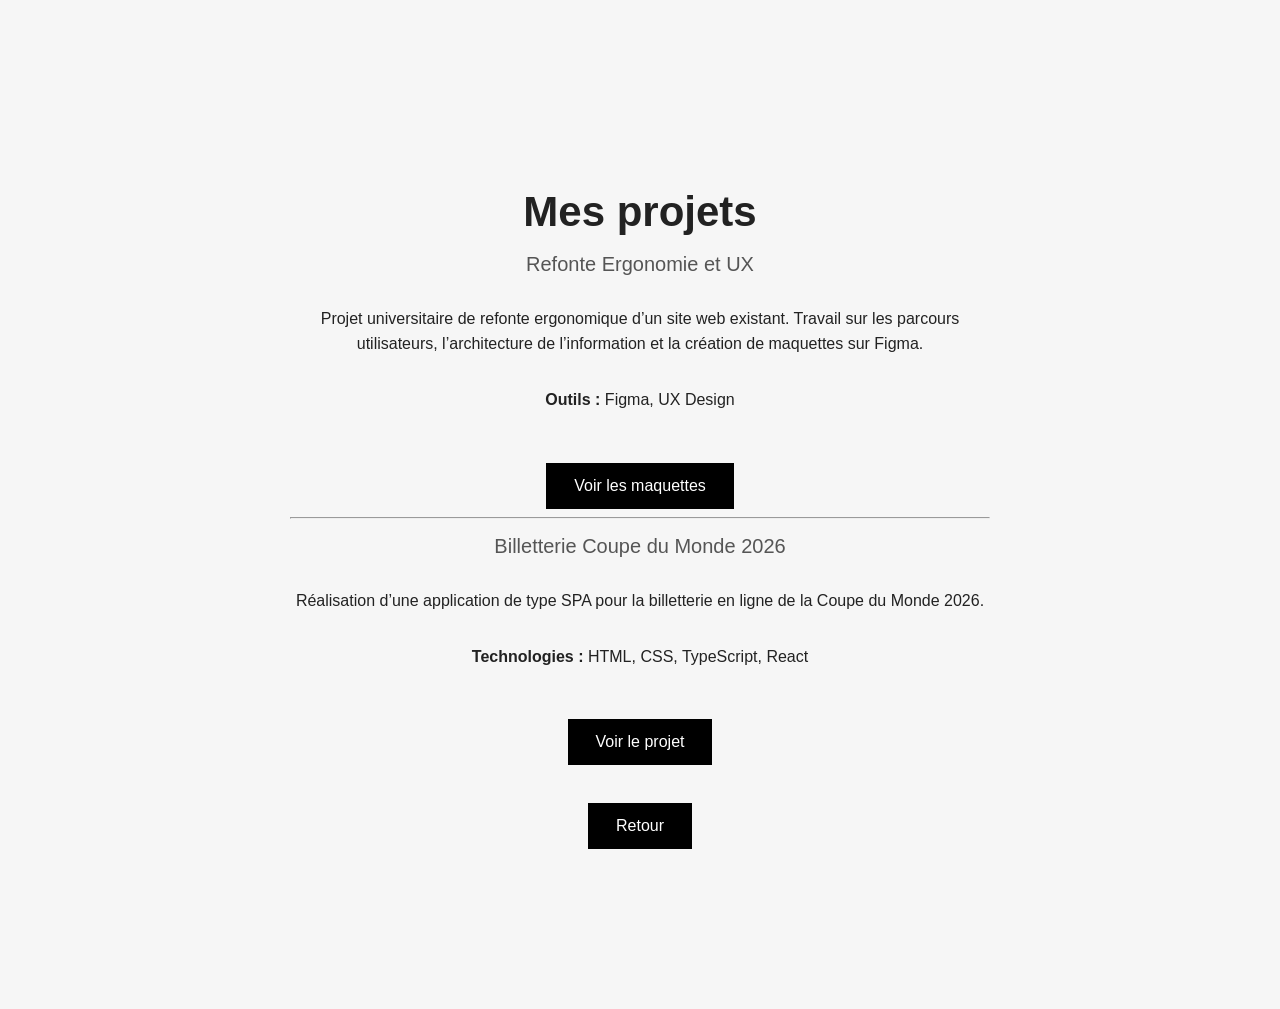
==== projets.html @ 341418d4 "Add files via upload" ====
<!DOCTYPE html>
<html lang="fr">
<head>
    <meta charset="UTF-8">
    <title>Mes projets</title>
    <link rel="stylesheet" href="style.css">
</head>
<body>

<div class="container">
    <h1>Mes projets</h1>

    <div class="project">
        <h2>Refonte Ergonomie et UX</h2>
        <p>
            Projet universitaire de refonte ergonomique d’un site web existant.
            Travail sur les parcours utilisateurs, l’architecture de l’information
            et la création de maquettes sur Figma.
        </p>
        <p><strong>Outils :</strong> Figma, UX Design</p>
        <a href="#" class="btn">Voir les maquettes</a>
    </div>

    <hr>

    <div class="project">
        <h2>Billetterie Coupe du Monde 2026</h2>
        <p>
            Réalisation d’une application de type SPA pour la billetterie en ligne de la Coupe du Monde 2026.
        </p>
        <p><strong>Technologies :</strong> HTML, CSS, TypeScript, React</p>
        <a href="#" class="btn">Voir le projet</a>
    </div>

    <br>
    <a href="index.html" class="btn">Retour</a>
</div>

</body>
</html>
---- style.css ----
body {
    margin: 0;
    font-family: Arial, sans-serif;
    background: #f6f6f6;
    color: #222;
}

.container {
    max-width: 700px;
    margin: 120px auto;
    text-align: center;
    padding: 40px;
}

h1 {
    font-size: 42px;
    margin-bottom: 10px;
}

h2 {
    font-size: 20px;
    font-weight: normal;
    color: #555;
}

p {
    font-size: 16px;
    line-height: 1.6;
    margin: 30px 0;
}

.btn {
    display: inline-block;
    padding: 14px 28px;
    background: #000;
    color: #fff;
    text-decoration: none;
    margin-top: 20px;
}
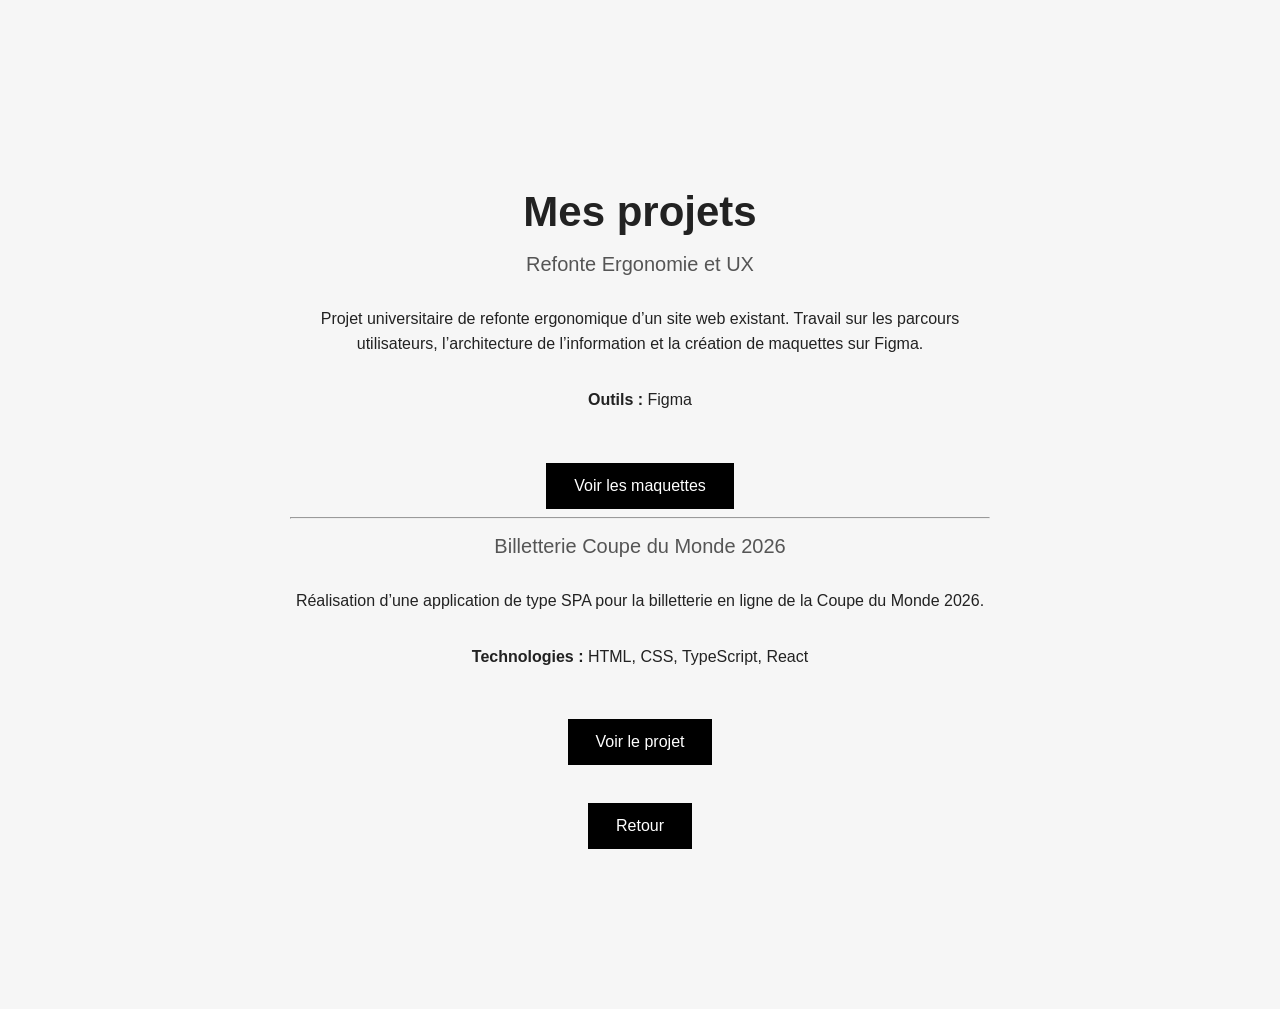
==== commit b3b08e1c: "modif portfolio" ====
--- a/projets.html
+++ b/projets.html
@@ -17,8 +17,8 @@
             Travail sur les parcours utilisateurs, l’architecture de l’information
             et la création de maquettes sur Figma.
         </p>
-        <p><strong>Outils :</strong> Figma, UX Design</p>
-        <a href="#" class="btn">Voir les maquettes</a>
+        <p><strong>Outils :</strong> Figma</p>
+        <a href="https://www.figma.com/design/QQWO3oyAgPJDv1Ffplrzjq/projet-ergoUX?node-id=0-1&t=b0RjgDzmVExmMS1b-1" class="btn">Voir les maquettes</a>
     </div>
 
     <hr>
@@ -29,8 +29,7 @@
             Réalisation d’une application de type SPA pour la billetterie en ligne de la Coupe du Monde 2026.
         </p>
         <p><strong>Technologies :</strong> HTML, CSS, TypeScript, React</p>
-        <a href="#" class="btn">Voir le projet</a>
-    </div>
+        <a href="https://github.com/leoodf/worldcup2026" class="btn">Voir le projet</a></div>
 
     <br>
     <a href="index.html" class="btn">Retour</a>
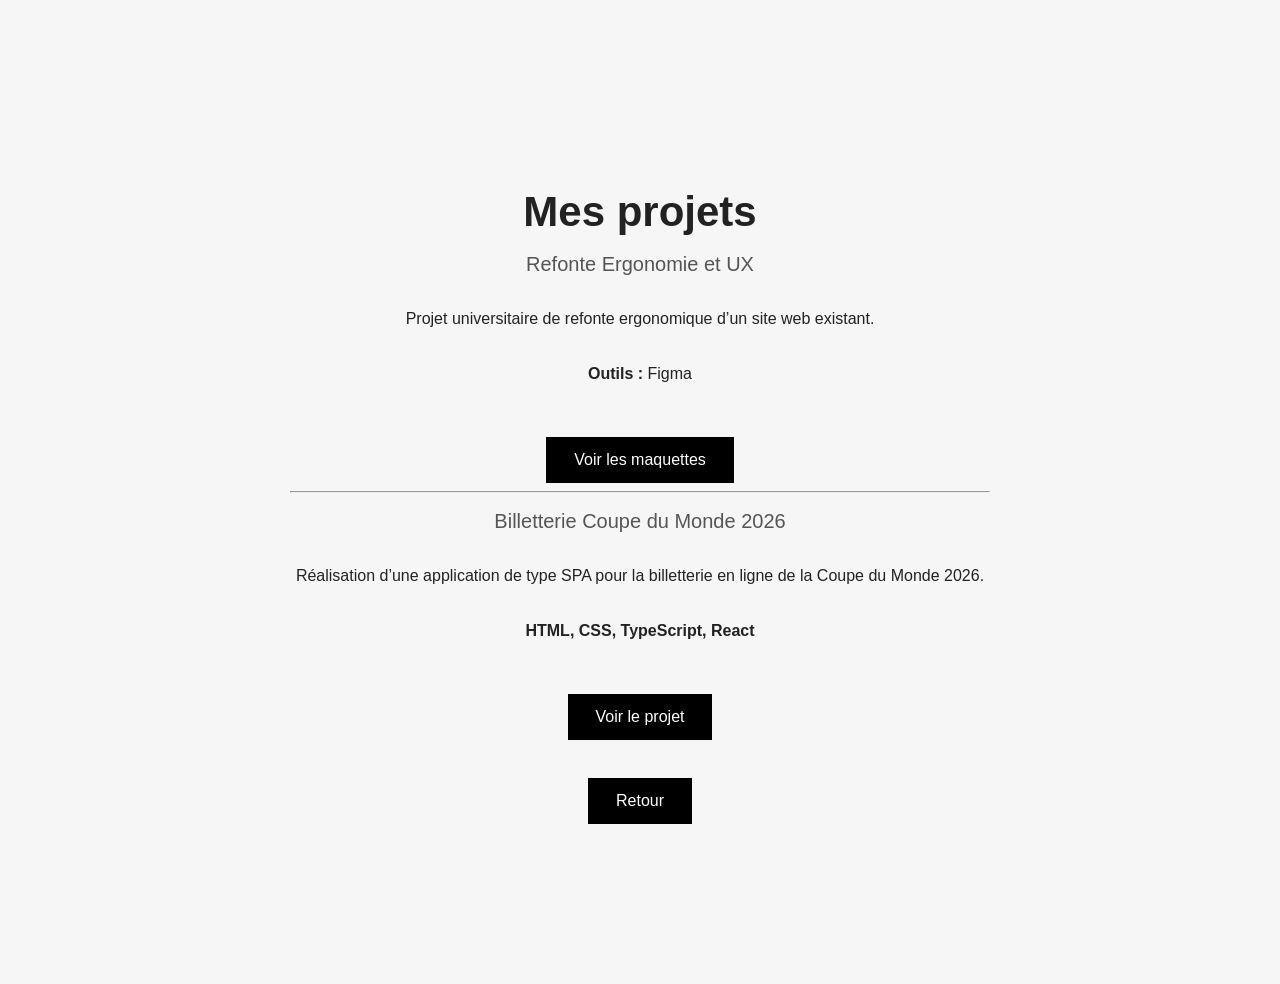
==== commit 7d1397f0: "modif" ====
--- a/projets.html
+++ b/projets.html
@@ -14,8 +14,6 @@
         <h2>Refonte Ergonomie et UX</h2>
         <p>
             Projet universitaire de refonte ergonomique d’un site web existant.
-            Travail sur les parcours utilisateurs, l’architecture de l’information
-            et la création de maquettes sur Figma.
         </p>
         <p><strong>Outils :</strong> Figma</p>
         <a href="https://www.figma.com/design/QQWO3oyAgPJDv1Ffplrzjq/projet-ergoUX?node-id=0-1&t=b0RjgDzmVExmMS1b-1" class="btn">Voir les maquettes</a>
@@ -28,7 +26,7 @@
         <p>
             Réalisation d’une application de type SPA pour la billetterie en ligne de la Coupe du Monde 2026.
         </p>
-        <p><strong>Technologies :</strong> HTML, CSS, TypeScript, React</p>
+        <p><strong>HTML, CSS, TypeScript, React</strong></p>
         <a href="https://github.com/leoodf/worldcup2026" class="btn">Voir le projet</a></div>
 
     <br>
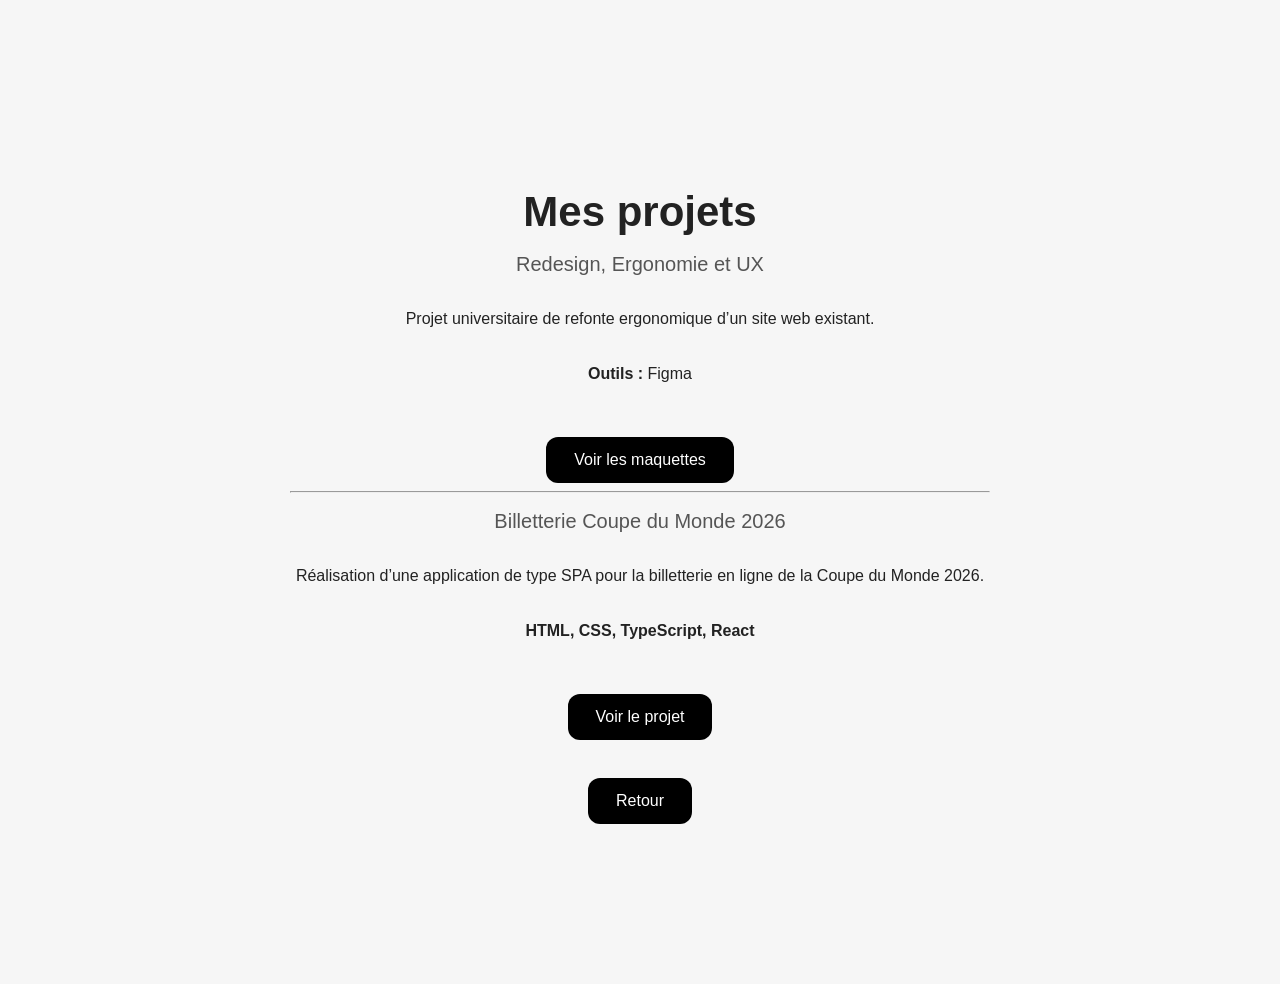
==== commit 8e2b0ce8: "btn" ====
--- a/projets.html
+++ b/projets.html
@@ -11,7 +11,7 @@
     <h1>Mes projets</h1>
 
     <div class="project">
-        <h2>Refonte Ergonomie et UX</h2>
+        <h2>Redesign, Ergonomie et UX</h2>
         <p>
             Projet universitaire de refonte ergonomique d’un site web existant.
         </p>
--- a/style.css
+++ b/style.css
@@ -36,4 +36,5 @@
     color: #fff;
     text-decoration: none;
     margin-top: 20px;
+    border-radius: 12px;
 }
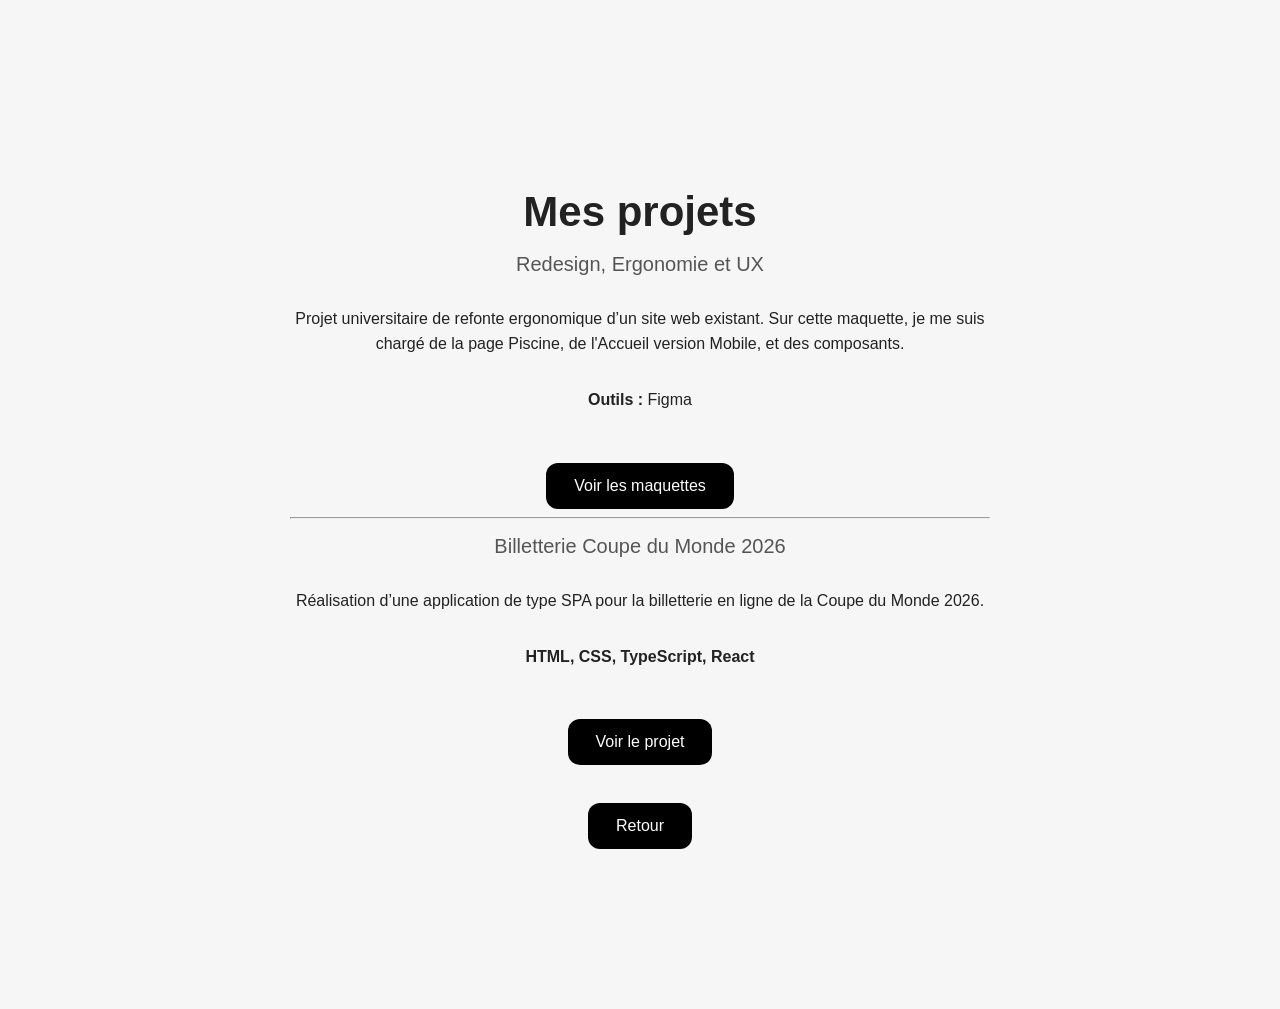
==== commit 5a1dae33: "precision" ====
--- a/projets.html
+++ b/projets.html
@@ -14,6 +14,7 @@
         <h2>Redesign, Ergonomie et UX</h2>
         <p>
             Projet universitaire de refonte ergonomique d’un site web existant.
+            Sur cette maquette, je me suis chargé de la page Piscine, de l'Accueil version Mobile, et des composants.
         </p>
         <p><strong>Outils :</strong> Figma</p>
         <a href="https://www.figma.com/design/QQWO3oyAgPJDv1Ffplrzjq/projet-ergoUX?node-id=0-1&t=b0RjgDzmVExmMS1b-1" class="btn">Voir les maquettes</a>
